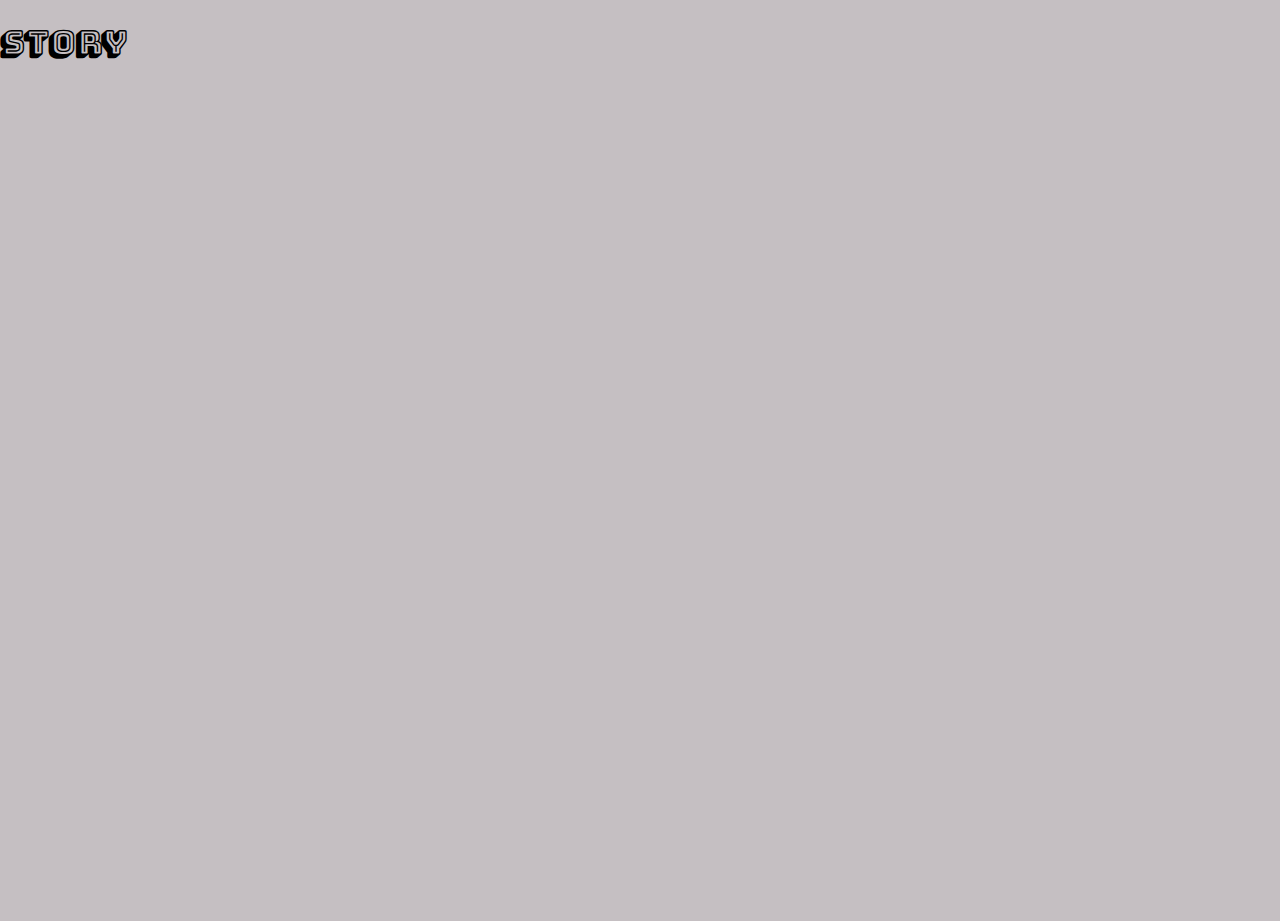
==== story/index.html @ 43a32973 "2021/5/22 0:24 by Bossan" ====
<!DOCTYPE html>
<html>

	<header>
		<meta charset="UTF-8">
		<title>Story｜2021年 東京学芸大学附属高校 66F公式ホームページ</title>
		<link rel="stylesheet" href="../css/story.css" >
	</header>

	<body class="no-gap">
		
		<div id="page-title">
			<h1 class="decorative">
				Story
			</h1>
		</div>

	</body>

</html>
---- css/story.css ----
@import url("master.css");

body {
	background-color: #C5BFC2;
}
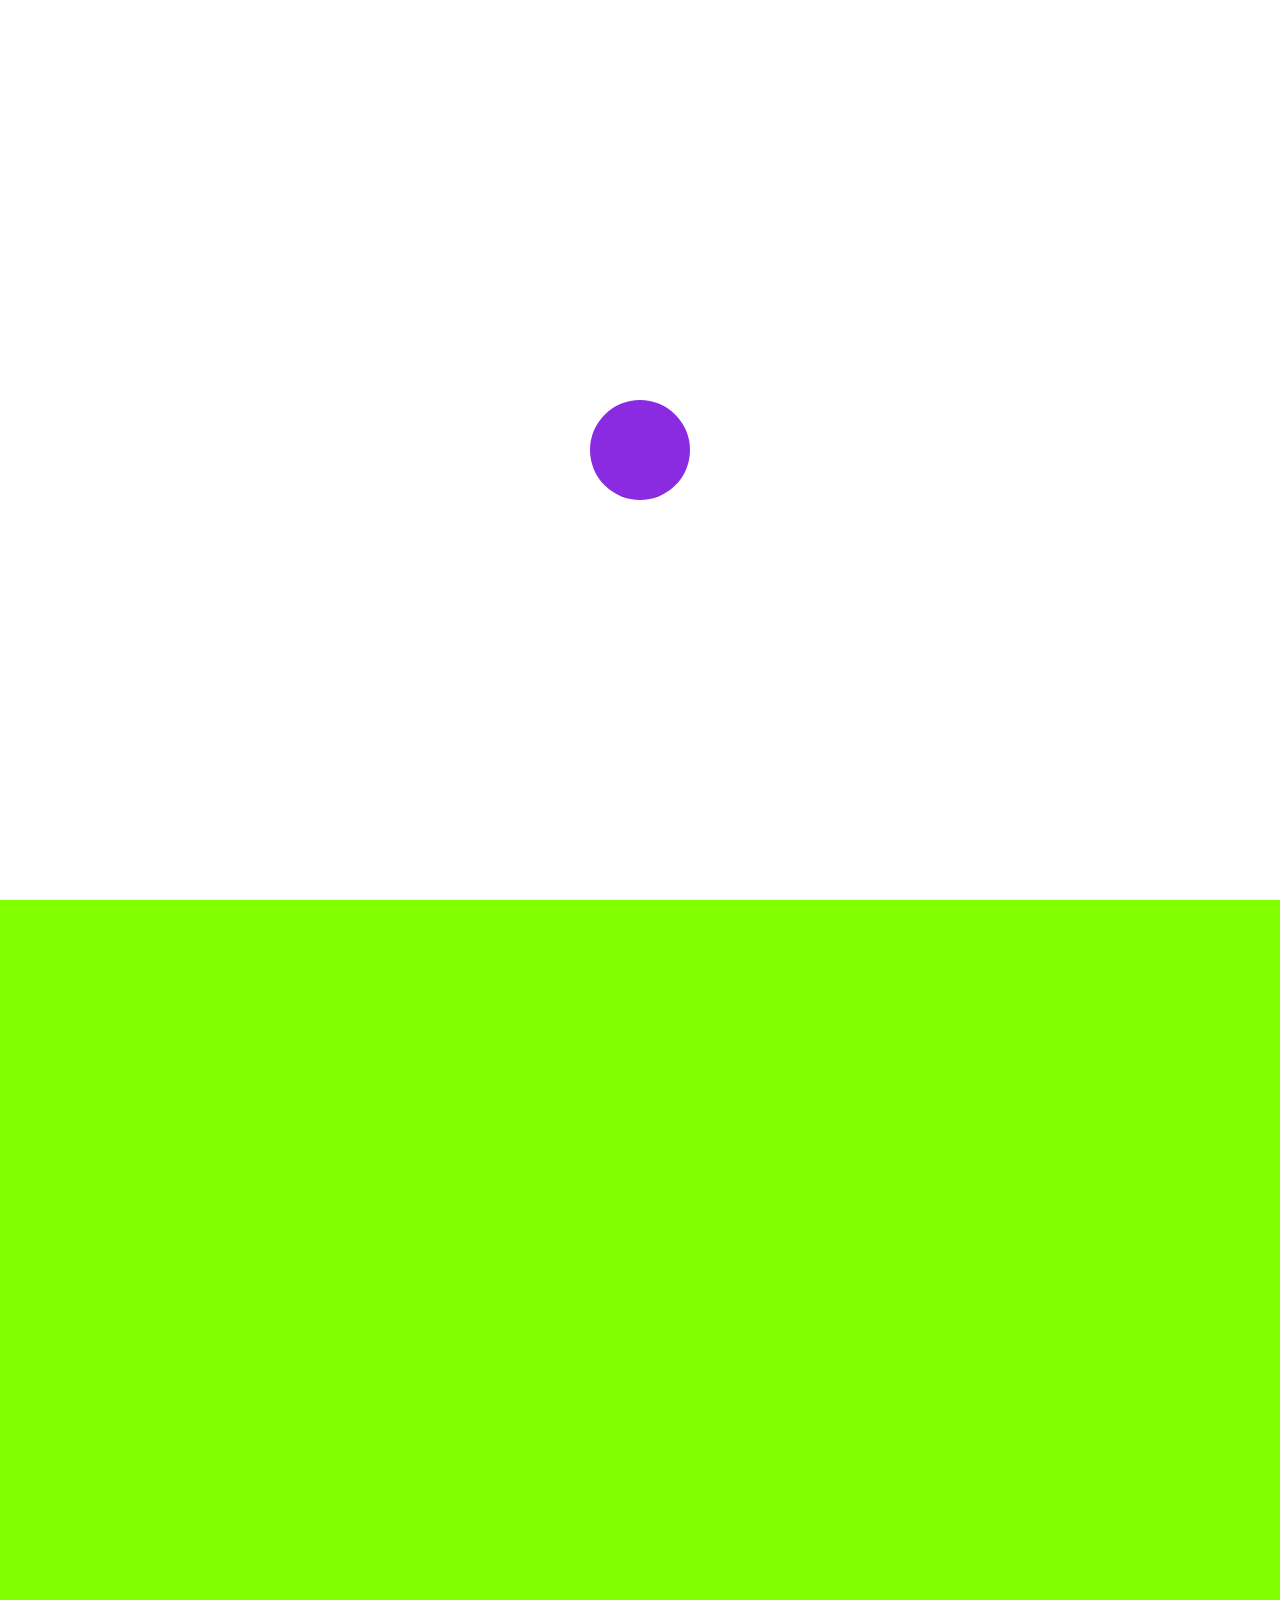
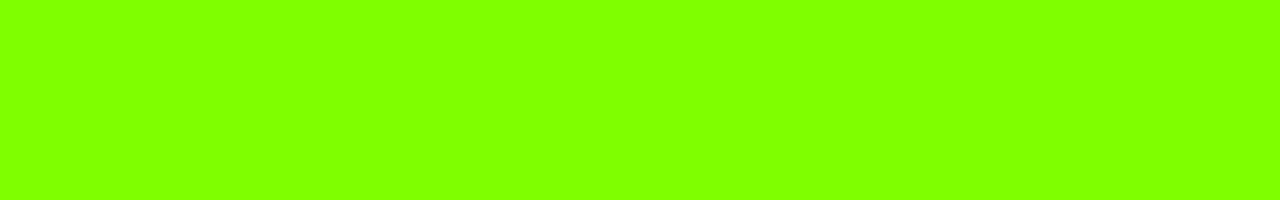
==== commit 8437d23f: "2021/5/22 18:16 by Bossan" ====
--- a/story/index.html
+++ b/story/index.html
@@ -3,17 +3,48 @@
 
 	<header>
 		<meta charset="UTF-8">
-		<title>Story｜2021年 東京学芸大学附属高校 66F公式ホームページ</title>
+		<title>Story｜ニゲラ咲く春｜2021年辛夷祭 東京学芸大学附属高校66F 公式ホームページ</title>
 		<link rel="stylesheet" href="../css/story.css" >
+		<script type="text/javascript" src="https://code.jquery.com/jquery-3.4.1.min.js"></script>
+
+		<style>
+			.circle {
+				position: fixed;
+				top: 50vh;
+				left: 50vw;
+				transform: translate(-50px, -50px);
+				transform-origin: left top;
+				background-color: blueviolet;
+				width: 100px;
+				height: 100px;
+				border-radius: 50%;
+				z-index: 1;
+			}
+		</style>
+
+		<script>
+
+			window.onscroll = function() {
+				var circle = document.getElementById('circle');
+				var scroll = 1 + $(window).scrollTop() / $(window).height() * 3;
+				circle.style.transform = 'scale(' + scroll + ') translate(-50px, -50px)';
+			}
+
+		</script>
+
 	</header>
 
 	<body class="no-gap">
 		
-		<div id="page-title">
-			<h1 class="decorative">
-				Story
-			</h1>
-		</div>
+		<section style="height: 100vh; background-color: white;">
+			<div class="circle" id="circle">
+				
+			</div>
+		</section>
+
+		<section style="position: relative; height: 100vh; background-color:chartreuse; z-index: 2;">
+			
+		</section>
 
 	</body>
 
